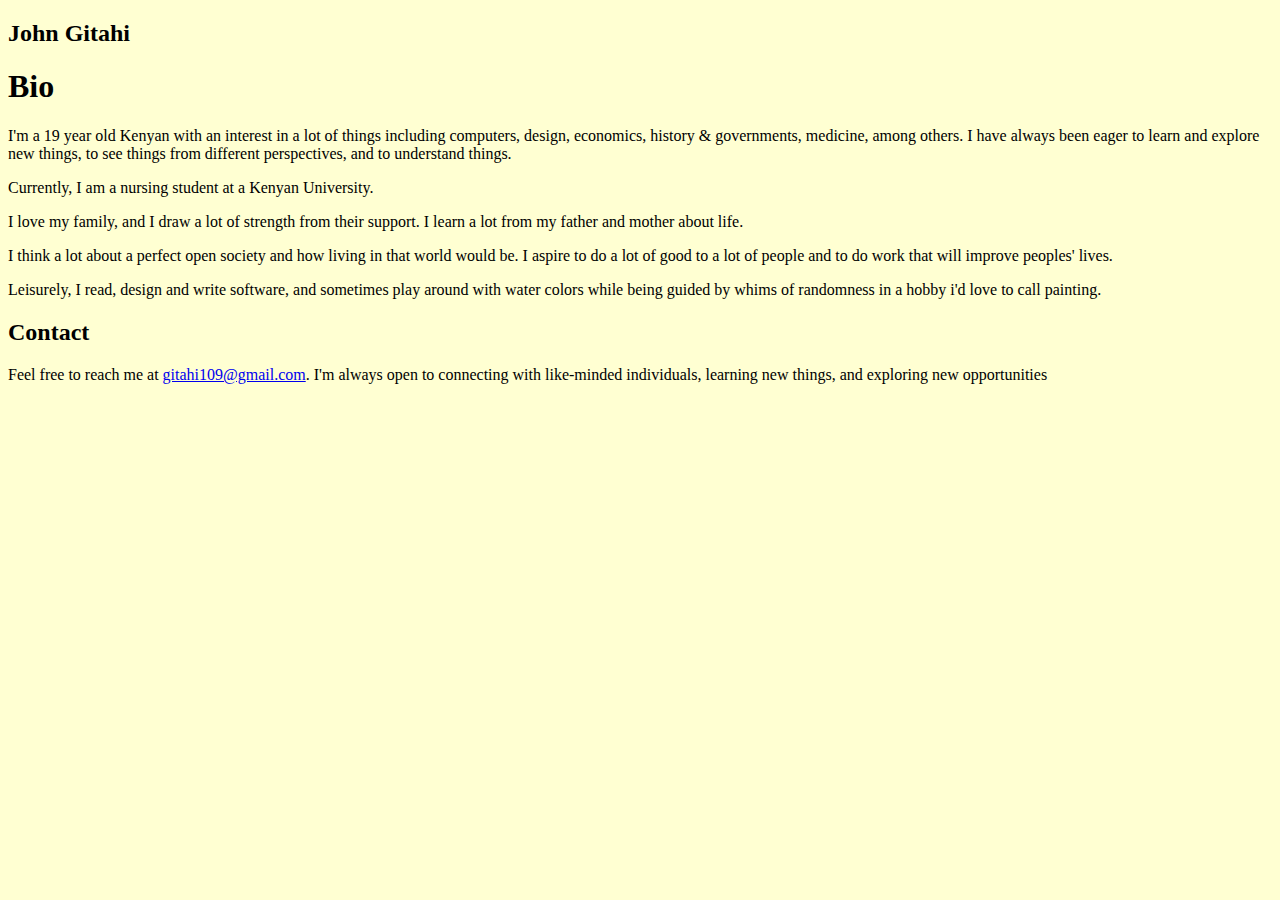
==== index.html @ a807e9dd "first commit" ====
<!DOCTYPE html>
<html lang="en-US">
  <head>
    <meta charset="utf-8">
    <title>John Gitahi</title>
    <meta name="description" content="This is the blog of John Gitahi.">
    <meta name="viewport" content="width=device-width">
    <link rel="stylesheet" href="style.css">
  </head>
  <body>
    <header>
      <h2>John Gitahi</h2>
    </header>
    <main>
      <article id="#bio">
	<section class="content">
	  <h1>Bio</h1>
	  <p>
	    I'm a 19 year old Kenyan with an interest in a lot of things including computers, design, economics, history & governments, medicine, among others. I have always been eager to learn and explore new things, to see things from different perspectives, and to understand things.
	  </p>
	  <p>
	    Currently, I am a nursing student at a Kenyan University.
	  </p>
	  <p>
	    I love my family, and I draw a lot of strength from their support. I learn a lot from my father and mother about life.
	  </p>
	  <p>
	    I think a lot about a perfect open society and how living in that world would be. I aspire to do a lot of good to a lot of people and to do work that will improve peoples' lives.
	  </p>
	  <p>
	    Leisurely, I read, design and write software, and sometimes play around with water colors while being guided by whims of randomness in a hobby i'd love to call painting.
	  </p>
	</section>
      </article>
      <article id="#contact">
	<h2>Contact</h2>
	<p>Feel free to reach me at <a href="mailto:gitahi109@gmail.com">gitahi109@gmail.com</a>. I'm always open to connecting with like-minded individuals, learning new things, and exploring new opportunities</p>
      </article>
    </main>
  </body>
</html>
---- style.css ----
body {
    background-color: #ff54;
}
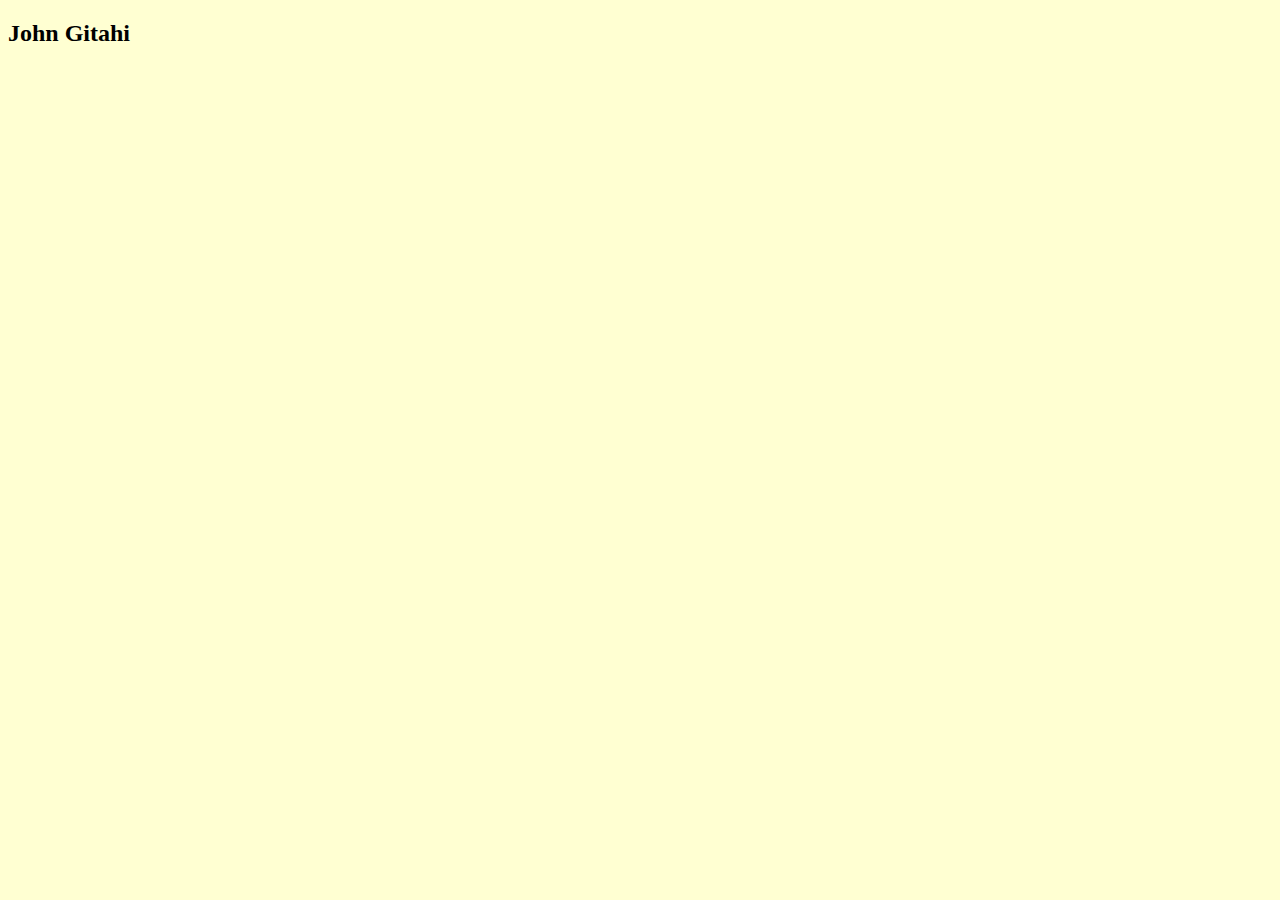
==== commit afb0cb70: "my soul cries out Hallelujah and i thank God for saving me." ====
--- a/index.html
+++ b/index.html
@@ -3,7 +3,7 @@
   <head>
     <meta charset="utf-8">
     <title>John Gitahi</title>
-    <meta name="description" content="This is the blog of John Gitahi.">
+    <meta name="description" content="This is the blog of john gitahi. He is a programmer, a student nurse, and a writer.">
     <meta name="viewport" content="width=device-width">
     <link rel="stylesheet" href="style.css">
   </head>
@@ -12,30 +12,7 @@
       <h2>John Gitahi</h2>
     </header>
     <main>
-      <article id="#bio">
-	<section class="content">
-	  <h1>Bio</h1>
-	  <p>
-	    I'm a 19 year old Kenyan with an interest in a lot of things including computers, design, economics, history & governments, medicine, among others. I have always been eager to learn and explore new things, to see things from different perspectives, and to understand things.
-	  </p>
-	  <p>
-	    Currently, I am a nursing student at a Kenyan University.
-	  </p>
-	  <p>
-	    I love my family, and I draw a lot of strength from their support. I learn a lot from my father and mother about life.
-	  </p>
-	  <p>
-	    I think a lot about a perfect open society and how living in that world would be. I aspire to do a lot of good to a lot of people and to do work that will improve peoples' lives.
-	  </p>
-	  <p>
-	    Leisurely, I read, design and write software, and sometimes play around with water colors while being guided by whims of randomness in a hobby i'd love to call painting.
-	  </p>
-	</section>
-      </article>
-      <article id="#contact">
-	<h2>Contact</h2>
-	<p>Feel free to reach me at <a href="mailto:gitahi109@gmail.com">gitahi109@gmail.com</a>. I'm always open to connecting with like-minded individuals, learning new things, and exploring new opportunities</p>
-      </article>
+      
     </main>
   </body>
 </html>
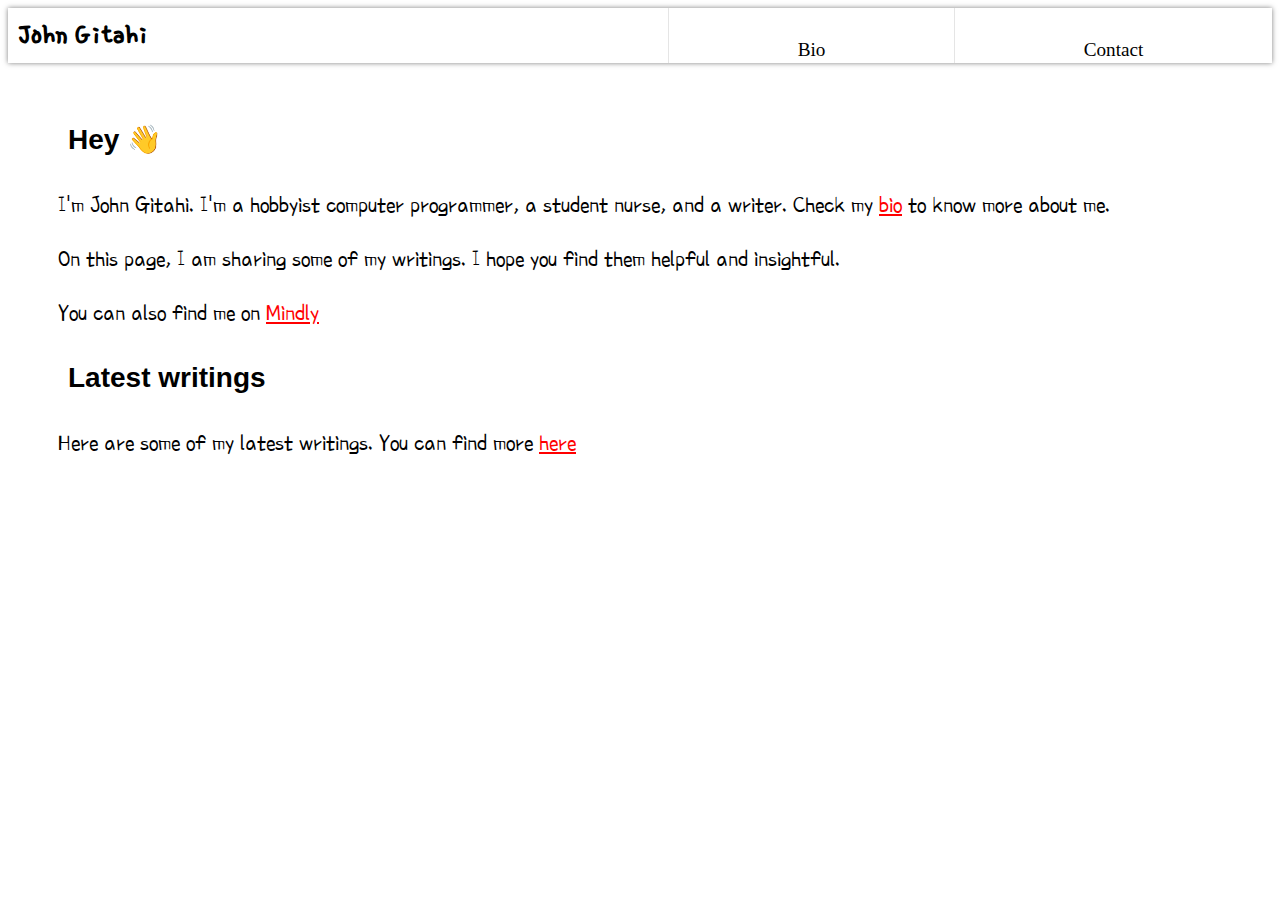
==== commit 09d45e90: "Update design for the website" ====
--- a/index.html
+++ b/index.html
@@ -3,16 +3,40 @@
   <head>
     <meta charset="utf-8">
     <title>John Gitahi</title>
-    <meta name="description" content="This is the blog of john gitahi. He is a programmer, a student nurse, and a writer.">
+    <meta name="description" content="This is the blog of john gitahi. He is a programmer, a student nurse, and a writer">
     <meta name="viewport" content="width=device-width">
     <link rel="stylesheet" href="style.css">
   </head>
   <body>
     <header>
-      <h2>John Gitahi</h2>
+      <h1><a href="./index.html">John Gitahi</a></h1>
+      <nav>
+	<a href="./bio.html">Bio</a>
+	<a href="./contact.html">Contact</a>
+      </nav>
     </header>
     <main>
-      
+      <article>
+	<section class="content">
+	  <h1>Hey 👋</h1>
+	  <p>
+	    I'm John Gitahi. I'm a hobbyist computer programmer, a student nurse,
+	    and a writer. Check my <a href="./bio.html">bio</a> to know more
+	    about me.
+	  </p>
+	  <p>
+	    On this page, I am sharing some of my writings. I hope you
+	    find them helpful and insightful.
+	  </p>
+	  <p>
+	    You can also find me on <a href="https://mindly.social/@gitahi">Mindly</a>
+	  </p>
+
+	  <h1>Latest writings</h1>
+	  <p>Here are some of my latest writings. You can find more <a href="./list.html">here</a></p>
+	  
+	</section>
+      </article>
     </main>
   </body>
 </html>
--- a/style.css
+++ b/style.css
@@ -1,3 +1,70 @@
-body {
-    background-color: #ff54;
+@font-face {
+    font-family: 'SingleDay';
+    src: url('./SingleDay-Regular.ttf') format('truetype');
 }
+@font-face {
+    font-family: 'PoorStory';
+    src: url('./PoorStory-Regular.ttf') format('truetype');
+}
+body>header {
+    display: flex;
+    flex-wrap: wrap;
+    justify-content: space-between;
+    /*border-bottom: 1px solid rgba(0,0,0,.5);*/
+    box-shadow: 0 0 5px rgba(0,0,0,.5);
+    z-index:1
+}
+body>header h1 {
+    min-width: 50vw;
+    font-family: 'SingleDay', sans-serif;
+}
+@media screen and (min-width: 768px) {
+    body>main {
+	margin: 50px
+    }
+}
+body>header a[href] {
+    text-decoration: none;
+    cursor: pointer;
+    color: #000;
+    background: #fff;
+    transition: color .2s, background .2s
+}
+body a[href] {
+    text-decoration: underline;
+    cursor: pointer;
+    color: red
+}
+body p {
+    font-size: 24px;
+    font-family: 'PoorStory'
+}
+body h1 {
+    font-size: 28px;
+    font-family: sans-serif;
+    margin: 0;
+    padding: 10px
+}
+body>header nav {
+    flex-grow: 1;
+    display: flex;
+    align-items: stretch;
+    font-size: 1.2em
+}
+
+body>header nav a[href] {
+    flex-grow: 1;
+    display: flex;
+    align-items: flex-end;
+    justify-content: center;
+    border-left: 1px solid rgba(0,0,0,.1);
+    padding: 0.1em;
+    transition: margin-bottom .2s, color .2s, background .2s;
+}
+
+body>header nav a[href]:hover {
+    margin-bottom: -1em;
+    background: #000;
+    color: #fff;
+}
+
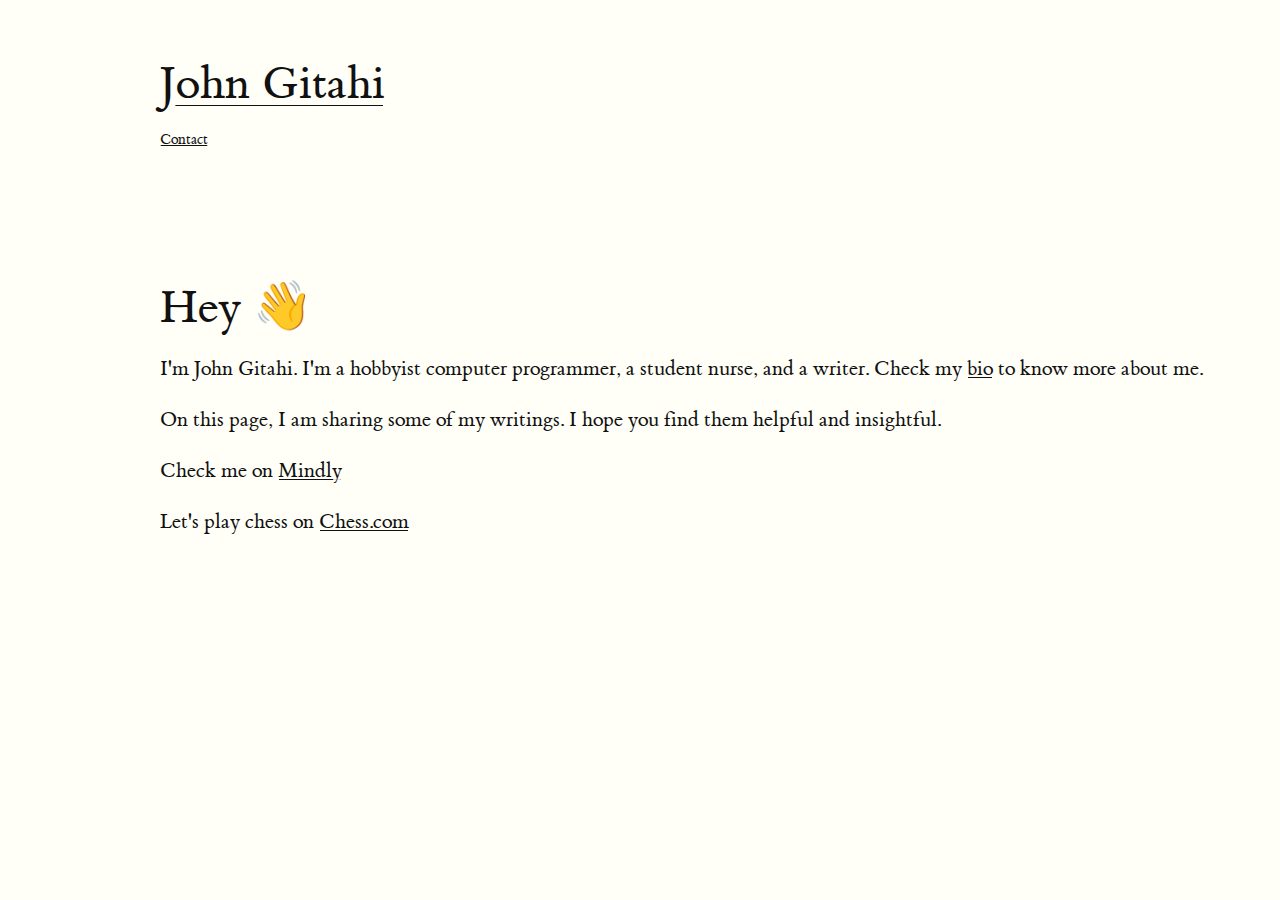
==== commit d6cdcd75: "add tufte css for simplicity" ====
--- a/index.html
+++ b/index.html
@@ -2,22 +2,20 @@
 <html lang="en-US">
   <head>
     <meta charset="utf-8">
-    <title>John Gitahi</title>
+    <title>John Gitahi's Notebook</title>
     <meta name="description" content="This is the blog of john gitahi. He is a programmer, a student nurse, and a writer">
     <meta name="viewport" content="width=device-width">
-    <link rel="stylesheet" href="style.css">
+    <link rel="stylesheet" href="tufte.css">
   </head>
   <body>
     <header>
       <h1><a href="./index.html">John Gitahi</a></h1>
       <nav>
-	<a href="./bio.html">Bio</a>
 	<a href="./contact.html">Contact</a>
       </nav>
     </header>
     <main>
       <article>
-	<section class="content">
 	  <h1>Hey 👋</h1>
 	  <p>
 	    I'm John Gitahi. I'm a hobbyist computer programmer, a student nurse,
@@ -29,13 +27,10 @@
 	    find them helpful and insightful.
 	  </p>
 	  <p>
-	    You can also find me on <a href="https://mindly.social/@gitahi">Mindly</a>
+	    Check me on <a href="https://mindly.social/@gitahi">Mindly</a>
 	  </p>
-
-	  <h1>Latest writings</h1>
-	  <p>Here are some of my latest writings. You can find more <a href="./list.html">here</a></p>
-	  
-	</section>
+	  <p>
+	    Let's play chess on <a href="https://chess.com/member/catclawgrr">Chess.com</a>
       </article>
     </main>
   </body>
--- a/tufte.css
+++ b/tufte.css
@@ -0,0 +1,486 @@
+@charset "UTF-8";
+
+/* Import ET Book styles
+   adapted from https://github.com/edwardtufte/et-book/blob/gh-pages/et-book.css */
+
+@font-face {
+    font-family: "et-book";
+    src: url("et-book/et-book-roman-line-figures/et-book-roman-line-figures.eot");
+    src: url("et-book/et-book-roman-line-figures/et-book-roman-line-figures.eot?#iefix") format("embedded-opentype"), url("et-book/et-book-roman-line-figures/et-book-roman-line-figures.woff") format("woff"), url("et-book/et-book-roman-line-figures/et-book-roman-line-figures.ttf") format("truetype"), url("et-book/et-book-roman-line-figures/et-book-roman-line-figures.svg#etbookromanosf") format("svg");
+    font-weight: normal;
+    font-style: normal;
+    font-display: swap;
+}
+
+@font-face {
+    font-family: "et-book";
+    src: url("et-book/et-book-display-italic-old-style-figures/et-book-display-italic-old-style-figures.eot");
+    src: url("et-book/et-book-display-italic-old-style-figures/et-book-display-italic-old-style-figures.eot?#iefix") format("embedded-opentype"), url("et-book/et-book-display-italic-old-style-figures/et-book-display-italic-old-style-figures.woff") format("woff"), url("et-book/et-book-display-italic-old-style-figures/et-book-display-italic-old-style-figures.ttf") format("truetype"), url("et-book/et-book-display-italic-old-style-figures/et-book-display-italic-old-style-figures.svg#etbookromanosf") format("svg");
+    font-weight: normal;
+    font-style: italic;
+    font-display: swap;
+}
+
+@font-face {
+    font-family: "et-book";
+    src: url("et-book/et-book-bold-line-figures/et-book-bold-line-figures.eot");
+    src: url("et-book/et-book-bold-line-figures/et-book-bold-line-figures.eot?#iefix") format("embedded-opentype"), url("et-book/et-book-bold-line-figures/et-book-bold-line-figures.woff") format("woff"), url("et-book/et-book-bold-line-figures/et-book-bold-line-figures.ttf") format("truetype"), url("et-book/et-book-bold-line-figures/et-book-bold-line-figures.svg#etbookromanosf") format("svg");
+    font-weight: bold;
+    font-style: normal;
+    font-display: swap;
+}
+
+@font-face {
+    font-family: "et-book-roman-old-style";
+    src: url("et-book/et-book-roman-old-style-figures/et-book-roman-old-style-figures.eot");
+    src: url("et-book/et-book-roman-old-style-figures/et-book-roman-old-style-figures.eot?#iefix") format("embedded-opentype"), url("et-book/et-book-roman-old-style-figures/et-book-roman-old-style-figures.woff") format("woff"), url("et-book/et-book-roman-old-style-figures/et-book-roman-old-style-figures.ttf") format("truetype"), url("et-book/et-book-roman-old-style-figures/et-book-roman-old-style-figures.svg#etbookromanosf") format("svg");
+    font-weight: normal;
+    font-style: normal;
+    font-display: swap;
+}
+
+/* Tufte CSS styles */
+html {
+    font-size: 15px;
+}
+
+body {
+    width: 87.5%;
+    margin-left: auto;
+    margin-right: auto;
+    padding-left: 12.5%;
+    font-family: et-book, Palatino, "Palatino Linotype", "Palatino LT STD", "Book Antiqua", Georgia, serif;
+    background-color: #fffff8;
+    color: #111;
+    max-width: 1400px;
+    counter-reset: sidenote-counter;
+}
+
+/* Adds dark mode */
+@media (prefers-color-scheme: dark) {
+    body {
+        background-color: #151515;
+        color: #ddd;
+    }
+}
+
+h1 {
+    font-weight: 400;
+    margin-top: 4rem;
+    margin-bottom: 1.5rem;
+    font-size: 3.2rem;
+    line-height: 1;
+}
+
+h2 {
+    font-style: italic;
+    font-weight: 400;
+    margin-top: 2.1rem;
+    margin-bottom: 1.4rem;
+    font-size: 2.2rem;
+    line-height: 1;
+}
+
+h3 {
+    font-style: italic;
+    font-weight: 400;
+    font-size: 1.7rem;
+    margin-top: 2rem;
+    margin-bottom: 1.4rem;
+    line-height: 1;
+}
+
+hr {
+    display: block;
+    height: 1px;
+    width: 55%;
+    border: 0;
+    border-top: 1px solid #ccc;
+    margin: 1em 0;
+    padding: 0;
+}
+
+p.subtitle {
+    font-style: italic;
+    margin-top: 1rem;
+    margin-bottom: 1rem;
+    font-size: 1.8rem;
+    display: block;
+    line-height: 1;
+}
+
+.numeral {
+    font-family: et-book-roman-old-style;
+}
+
+.danger {
+    color: red;
+}
+
+article {
+    padding: 5rem 0rem;
+}
+
+section {
+    padding-top: 1rem;
+    padding-bottom: 1rem;
+}
+
+p,
+dl,
+ol,
+ul {
+    font-size: 1.4rem;
+    line-height: 2rem;
+}
+
+p {
+    margin-top: 1.4rem;
+    margin-bottom: 1.4rem;
+    padding-right: 0;
+    vertical-align: baseline;
+}
+
+/* Chapter Epigraphs */
+div.epigraph {
+    margin: 5em 0;
+}
+
+div.epigraph > blockquote {
+    margin-top: 3em;
+    margin-bottom: 3em;
+}
+
+div.epigraph > blockquote,
+div.epigraph > blockquote > p {
+    font-style: italic;
+}
+
+div.epigraph > blockquote > footer {
+    font-style: normal;
+}
+
+div.epigraph > blockquote > footer > cite {
+    font-style: italic;
+}
+/* end chapter epigraphs styles */
+
+blockquote {
+    font-size: 1.4rem;
+}
+
+blockquote p {
+    width: 55%;
+    margin-right: 40px;
+}
+
+blockquote footer {
+    width: 55%;
+    font-size: 1.1rem;
+    text-align: right;
+}
+
+section > p,
+section > footer,
+section > table {
+    width: 55%;
+}
+
+/* 50 + 5 == 55, to be the same width as paragraph */
+section > dl,
+section > ol,
+section > ul {
+    width: 50%;
+    -webkit-padding-start: 5%;
+}
+
+dt:not(:first-child),
+li:not(:first-child) {
+    margin-top: 0.25rem;
+}
+
+figure {
+    padding: 0;
+    border: 0;
+    font-size: 100%;
+    font: inherit;
+    vertical-align: baseline;
+    max-width: 55%;
+    -webkit-margin-start: 0;
+    -webkit-margin-end: 0;
+    margin: 0 0 3em 0;
+}
+
+figcaption {
+    float: right;
+    clear: right;
+    margin-top: 0;
+    margin-bottom: 0;
+    font-size: 1.1rem;
+    line-height: 1.6;
+    vertical-align: baseline;
+    position: relative;
+    max-width: 40%;
+}
+
+figure.fullwidth figcaption {
+    margin-right: 24%;
+}
+
+/* Links: replicate underline that clears descenders */
+a:link,
+a:visited {
+    color: inherit;
+}
+
+.no-tufte-underline:link {
+    background: unset;
+    text-shadow: unset;
+}
+
+a:link, .tufte-underline, .hover-tufte-underline:hover {
+    text-decoration: none;
+    background: -webkit-linear-gradient(#fffff8, #fffff8), -webkit-linear-gradient(#fffff8, #fffff8), -webkit-linear-gradient(currentColor, currentColor);
+    background: linear-gradient(#fffff8, #fffff8), linear-gradient(#fffff8, #fffff8), linear-gradient(currentColor, currentColor);
+    -webkit-background-size: 0.05em 1px, 0.05em 1px, 1px 1px;
+    -moz-background-size: 0.05em 1px, 0.05em 1px, 1px 1px;
+    background-size: 0.05em 1px, 0.05em 1px, 1px 1px;
+    background-repeat: no-repeat, no-repeat, repeat-x;
+    text-shadow: 0.03em 0 #fffff8, -0.03em 0 #fffff8, 0 0.03em #fffff8, 0 -0.03em #fffff8, 0.06em 0 #fffff8, -0.06em 0 #fffff8, 0.09em 0 #fffff8, -0.09em 0 #fffff8, 0.12em 0 #fffff8, -0.12em 0 #fffff8, 0.15em 0 #fffff8, -0.15em 0 #fffff8;
+    background-position: 0% 93%, 100% 93%, 0% 93%;
+}
+
+@media screen and (-webkit-min-device-pixel-ratio: 0) {
+    a:link, .tufte-underline, .hover-tufte-underline:hover {
+        background-position-y: 87%, 87%, 87%;
+    }
+}
+
+/* Adds dark mode */
+@media (prefers-color-scheme: dark) {
+    a:link, .tufte-underline, .hover-tufte-underline:hover {
+        text-shadow: 0.03em 0 #151515, -0.03em 0 #151515, 0 0.03em #151515, 0 -0.03em #151515, 0.06em 0 #151515, -0.06em 0 #151515, 0.09em 0 #151515, -0.09em 0 #151515, 0.12em 0 #151515, -0.12em 0 #151515, 0.15em 0 #151515, -0.15em 0 #151515;
+    }
+}
+
+a:link::selection,
+a:link::-moz-selection {
+    text-shadow: 0.03em 0 #b4d5fe, -0.03em 0 #b4d5fe, 0 0.03em #b4d5fe, 0 -0.03em #b4d5fe, 0.06em 0 #b4d5fe, -0.06em 0 #b4d5fe, 0.09em 0 #b4d5fe, -0.09em 0 #b4d5fe, 0.12em 0 #b4d5fe, -0.12em 0 #b4d5fe, 0.15em 0 #b4d5fe, -0.15em 0 #b4d5fe;
+    background: #b4d5fe;
+}
+
+/* Sidenotes, margin notes, figures, captions */
+img {
+    max-width: 100%;
+}
+
+.sidenote,
+.marginnote {
+    float: right;
+    clear: right;
+    margin-right: -60%;
+    width: 50%;
+    margin-top: 0.3rem;
+    margin-bottom: 0;
+    font-size: 1.1rem;
+    line-height: 1.3;
+    vertical-align: baseline;
+    position: relative;
+}
+
+.sidenote-number {
+    counter-increment: sidenote-counter;
+}
+
+.sidenote-number:after,
+.sidenote:before {
+    font-family: et-book-roman-old-style;
+    position: relative;
+    vertical-align: baseline;
+}
+
+.sidenote-number:after {
+    content: counter(sidenote-counter);
+    font-size: 1rem;
+    top: -0.5rem;
+    left: 0.1rem;
+}
+
+.sidenote:before {
+    content: counter(sidenote-counter) " ";
+    font-size: 1rem;
+    top: -0.5rem;
+}
+
+blockquote .sidenote,
+blockquote .marginnote {
+    margin-right: -82%;
+    min-width: 59%;
+    text-align: left;
+}
+
+div.fullwidth,
+table.fullwidth {
+    width: 100%;
+}
+
+div.table-wrapper {
+    overflow-x: auto;
+    font-family: "Trebuchet MS", "Gill Sans", "Gill Sans MT", sans-serif;
+}
+
+.sans {
+    font-family: "Gill Sans", "Gill Sans MT", Calibri, sans-serif;
+    letter-spacing: .03em;
+}
+
+code, pre > code {
+    font-family: Consolas, "Liberation Mono", Menlo, Courier, monospace;
+    font-size: 1.0rem;
+    line-height: 1.42;
+    -webkit-text-size-adjust: 100%; /* Prevent adjustments of font size after orientation changes in iOS. See https://github.com/edwardtufte/tufte-css/issues/81#issuecomment-261953409 */
+}
+
+.sans > code {
+    font-size: 1.2rem;
+}
+
+h1 > code,
+h2 > code,
+h3 > code {
+    font-size: 0.80em;
+}
+
+.marginnote > code,
+.sidenote > code {
+    font-size: 1rem;
+}
+
+pre > code {
+    font-size: 0.9rem;
+    width: 52.5%;
+    margin-left: 2.5%;
+    overflow-x: auto;
+    display: block;
+}
+
+pre.fullwidth > code {
+    width: 90%;
+}
+
+.fullwidth {
+    max-width: 90%;
+    clear:both;
+}
+
+span.newthought {
+    font-variant: small-caps;
+    font-size: 1.2em;
+}
+
+input.margin-toggle {
+    display: none;
+}
+
+label.sidenote-number {
+    display: inline-block;
+    max-height: 2rem; /* should be less than or equal to paragraph line-height */
+}
+
+label.margin-toggle:not(.sidenote-number) {
+    display: none;
+}
+
+.iframe-wrapper {
+    position: relative;
+    padding-bottom: 56.25%; /* 16:9 */
+    padding-top: 25px;
+    height: 0;
+}
+
+.iframe-wrapper iframe {
+    position: absolute;
+    top: 0;
+    left: 0;
+    width: 100%;
+    height: 100%;
+}
+
+@media (max-width: 760px) {
+    body {
+        width: 84%;
+        padding-left: 8%;
+        padding-right: 8%;
+    }
+
+    hr,
+    section > p,
+    section > footer,
+    section > table {
+        width: 100%;
+    }
+
+    pre > code {
+        width: 97%;
+    }
+
+    section > dl,
+    section > ol,
+    section > ul {
+        width: 90%;
+    }
+
+    figure {
+        max-width: 90%;
+    }
+
+    figcaption,
+    figure.fullwidth figcaption {
+        margin-right: 0%;
+        max-width: none;
+    }
+
+    blockquote {
+        margin-left: 1.5em;
+        margin-right: 0em;
+    }
+
+    blockquote p,
+    blockquote footer {
+        width: 100%;
+    }
+
+    label.margin-toggle:not(.sidenote-number) {
+        display: inline;
+    }
+
+    .sidenote,
+    .marginnote {
+        display: none;
+    }
+
+    .margin-toggle:checked + .sidenote,
+    .margin-toggle:checked + .marginnote {
+        display: block;
+        float: left;
+        left: 1rem;
+        clear: both;
+        width: 95%;
+        margin: 1rem 2.5%;
+        vertical-align: baseline;
+        position: relative;
+    }
+
+    label {
+        cursor: pointer;
+    }
+
+    div.table-wrapper,
+    table {
+        width: 85%;
+    }
+
+    img {
+        width: 100%;
+    }
+}
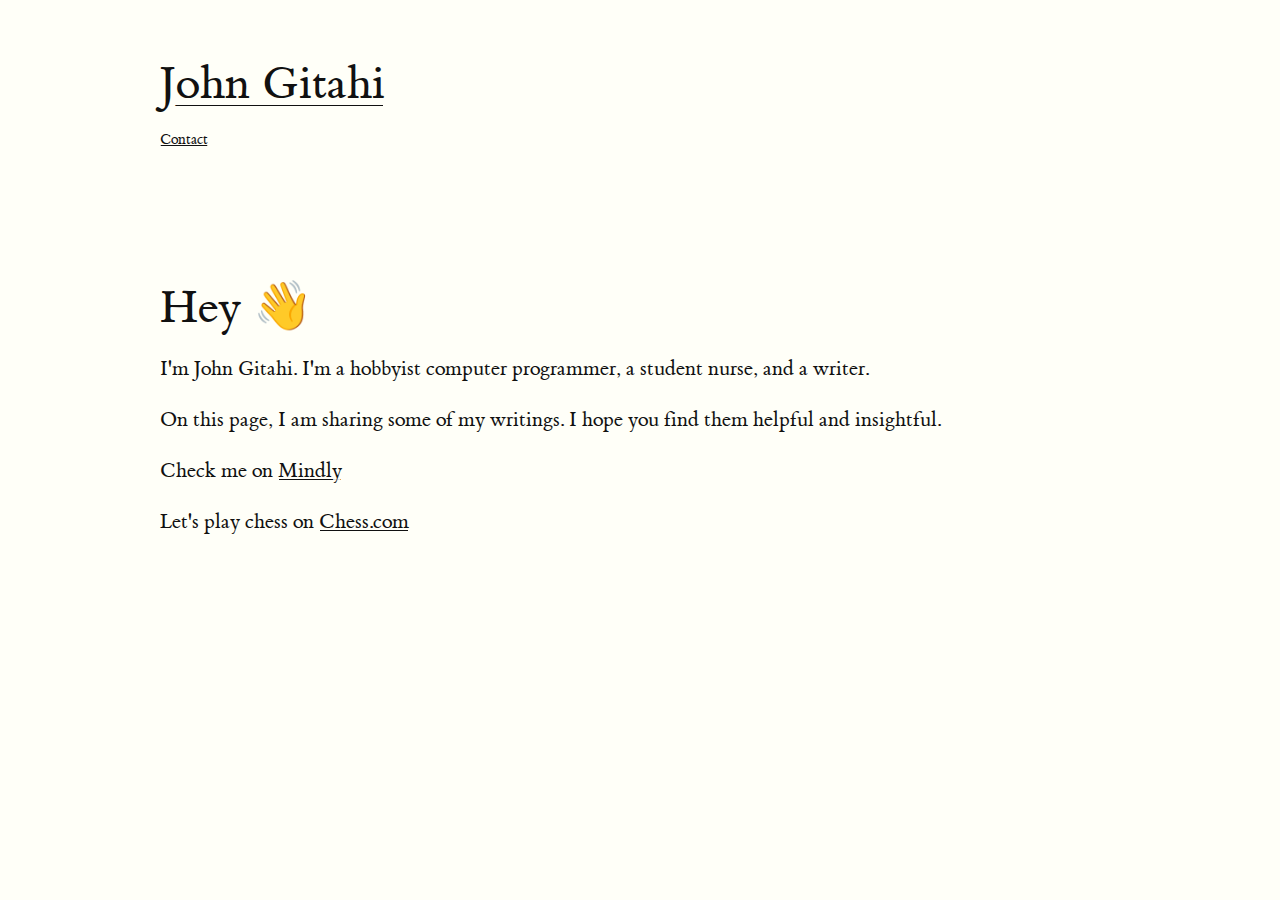
==== commit 3d04157d: "remove bio page link" ====
--- a/index.html
+++ b/index.html
@@ -19,8 +19,7 @@
 	  <h1>Hey 👋</h1>
 	  <p>
 	    I'm John Gitahi. I'm a hobbyist computer programmer, a student nurse,
-	    and a writer. Check my <a href="./bio.html">bio</a> to know more
-	    about me.
+	    and a writer.
 	  </p>
 	  <p>
 	    On this page, I am sharing some of my writings. I hope you
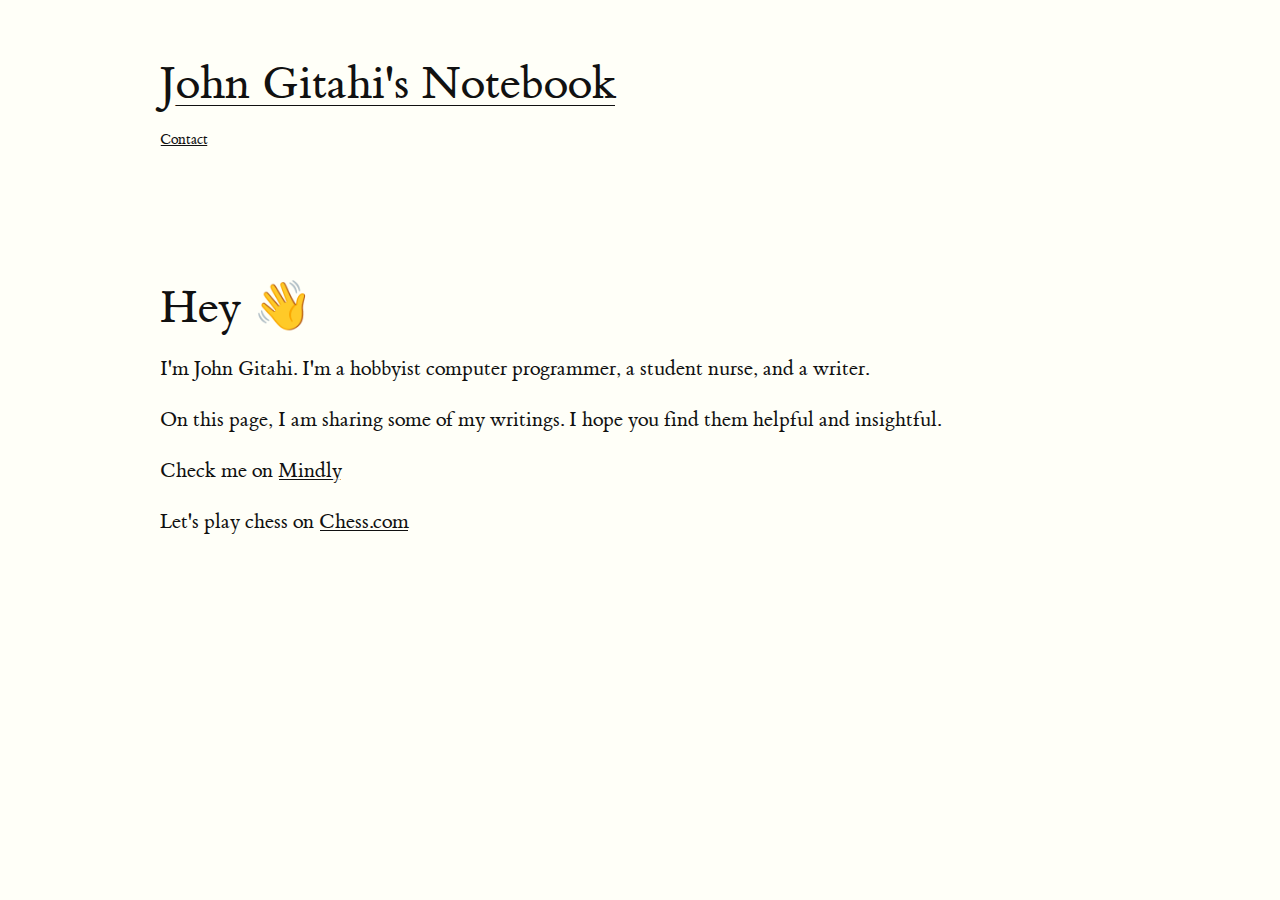
==== commit 878aa113: "fix error" ====
--- a/index.html
+++ b/index.html
@@ -9,7 +9,7 @@
   </head>
   <body>
     <header>
-      <h1><a href="./index.html">John Gitahi</a></h1>
+      <h1><a href="./index.html">John Gitahi's Notebook</a></h1>
       <nav>
 	<a href="./contact.html">Contact</a>
       </nav>
